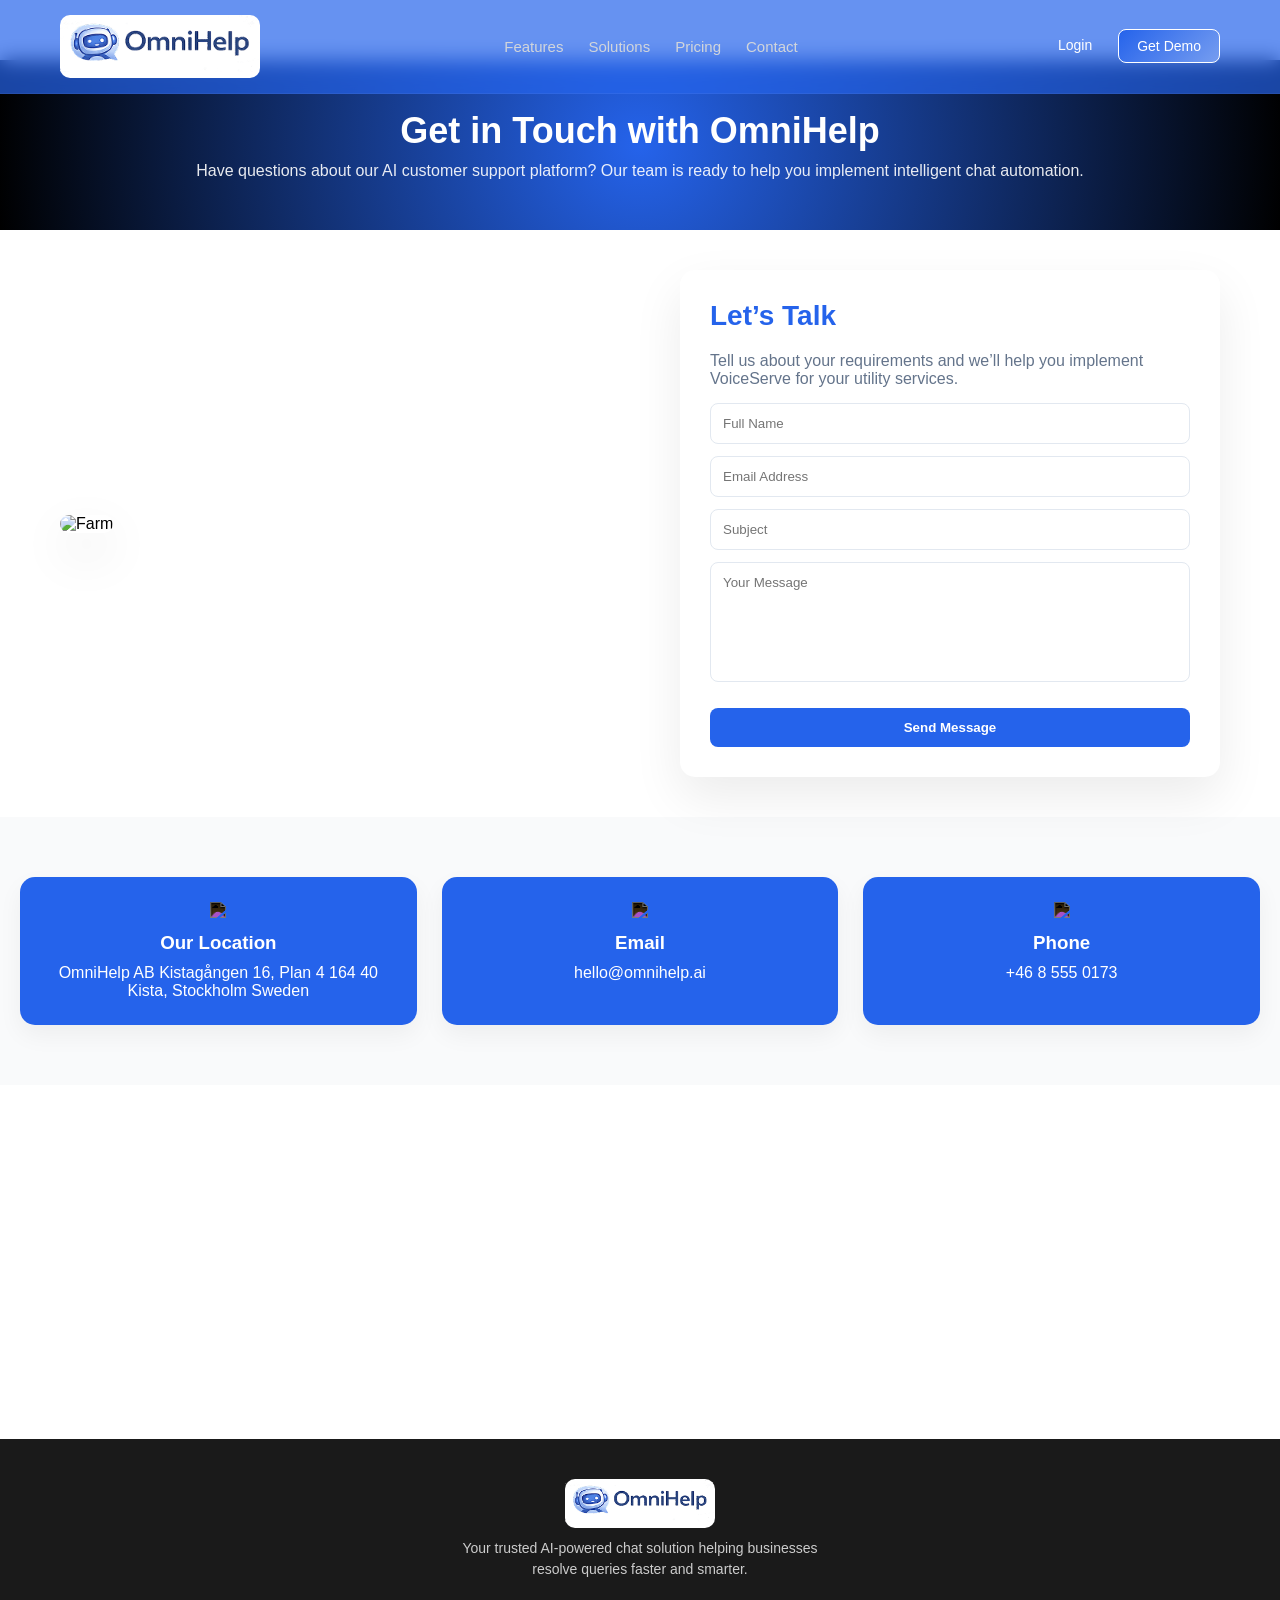
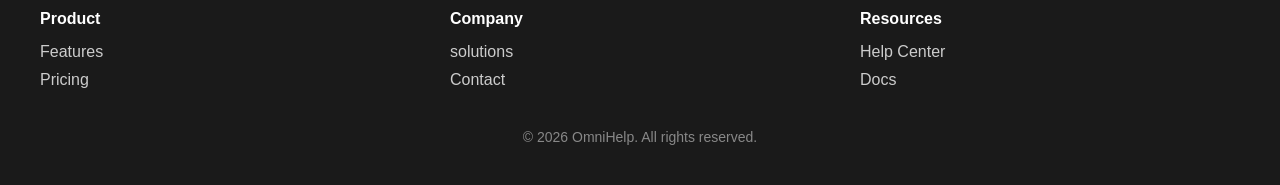
==== contact.html @ f6f315f0 "omnihelp changes" ====
<!DOCTYPE html>
<html lang="en">

<head>
    <meta charset="UTF-8">
    <meta name="viewport" content="width=device-width, initial-scale=1.0">
    <title>VoiceServe - Contact</title>
    <link rel="stylesheet" href="assets/css/style.css">
    <link rel="stylesheet" href="assets/css/auth.css">
    <link rel="stylesheet" href="https://cdnjs.cloudflare.com/ajax/libs/font-awesome/6.5.0/css/all.min.css">
</head>

<body>

    <!-- Navbar -->
    <header class="navbar">
        <div class="container">

            <!-- Logo -->
            <div class="logo"><a href="/"><img src="assets/images/logo.png" alt="" style="width: 200px;"></a></div>

            <!-- Menu -->
            <nav class="nav-links" id="navLinks">
                <a href="#features">Features</a>
                <a href="solution.html">Solutions</a>
                <a href="pricing.html">Pricing</a>
                <!-- <a href="#usecase">Demo</a> -->
                <a href="contact.html">Contact</a>

                <div class="mobile-cta">
                    <a href="login.html" class="btn-outline">Login</a>
                    <a href="javascript:void(0)" class="btn-primary" onclick="openModal()">Get started</a>
                </div>
            </nav>

            <!-- CTA Buttons -->
            <div class="cta-buttons">
                <a href="login.html" class="btn-outline">Login</a>
                <a href="javascript:void(0)" class="btn-primary" onclick="openModal()">Get Demo</a>
            </div>

            <!-- Hamburger -->
            <div class="menu-toggle" id="menuToggle">
                ☰
            </div>

        </div>
    </header>


    <section class="banner">
        <div class="ban-container">
            <h1>Get in Touch with OmniHelp</h1>
            <p>Have questions about our AI customer support platform? Our team is ready to help you implement
                intelligent chat automation.</p>
        </div>
    </section>

    <!-- CONTACT SECTION -->
    <section class="contact-container">

        <!-- LEFT IMAGE -->
        <div class="contact-image">
            <img src="assets/images/contact.jpg" alt="Farm">
        </div>

        <!-- RIGHT FORM -->
        <div class="contact-form">
            <h2 style="color: #2563EB; font-size: 28px;">Let’s Talk</h2>
            <p style="margin-bottom:15px; color:#64748b;">
                Tell us about your requirements and we’ll help you implement VoiceServe for your utility services.
            </p>

            <form id="contactform">
                <input type="text" id="name1" placeholder="Full Name">
                <input type="email" id="email1" placeholder="Email Address">
                <input type="text" id="subject1" placeholder="Subject">

                <textarea id="message1" placeholder="Your Message"></textarea>

                <p class="form-msg" id="formMsg"></p>

                <button type="submit">Send Message</button>
            </form>

        </div>

    </section>

    <!-- CONTACT INFO -->
    <section class="contact-info">

        <div class="info-card">
            <img src="assets/images/location.png">
            <h3>Our Location</h3>
            <p>OmniHelp AB
                Kistagången 16, Plan 4
                164 40 Kista, Stockholm
                Sweden</p>
        </div>

        <div class="info-card">
            <img src="assets/images/mail.png">
            <h3>Email</h3>
            <p> hello@omnihelp.ai</p>
        </div>

        <div class="info-card">
            <img src="assets/images/phone-call.png">
            <h3>Phone</h3>
            <p> +46 8 555 0173</p>
        </div>

    </section>

    <!-- MAP -->
    <section class="map">
        <iframe
            src="https://www.google.com/maps/embed?pb=!1m16!1m12!1m3!1d1478.0969523519852!2d17.946512276011973!3d59.40420540502616!2m3!1f0!2f0!3f0!3m2!1i1024!2i768!4f13.1!2m1!1sOmniHelp%20AB%20Kistag%C3%A5ngen%2016%2C%20Plan%204%20164%2040%20Kista%2C%20Stockholm%20Sweden!5e1!3m2!1sen!2sin!4v1774278799618!5m2!1sen!2sin"
            width="600" height="450" style="border:0;" allowfullscreen="" loading="lazy"
            referrerpolicy="no-referrer-when-downgrade"></iframe>
    </section>
    <!-- Footer -->
    <footer class="footer">
        <div class="footer-container">
            <div class="footer-logo-desc">
                <div class="logo" style="margin-bottom: 10px;">
                    <img src="assets/images/logo.png" alt="OmniHelp Logo">
                </div>
                <p>Your trusted AI-powered chat solution helping businesses resolve queries faster and smarter.</p>
            </div>
            <!-- Columns -->
            <div class="footer-columns">

                <div class="footer-column">
                    <h4>Product</h4>
                    <ul>
                        <li><a href="/#features">Features</a></li>
                        <li><a href="pricing.html">Pricing</a></li>
                        <!-- <li><a href="#">Integrations</a></li> -->
                    </ul>
                </div>

                <div class="footer-column">
                    <h4>Company</h4>
                    <ul>
                        <li><a href="solution.html">solutions</a></li>
                        <!-- <li><a href="#">Careers</a></li> -->
                        <li><a href="contact.html">Contact</a></li>
                    </ul>
                </div>

                <div class="footer-column">
                    <h4>Resources</h4>
                    <ul>
                        <!-- <li><a href="#">Blog</a></li> -->
                        <li><a href="contact.html">Help Center</a></li>
                        <li><a href="#">Docs</a></li>
                    </ul>
                </div>

            </div>

            <!-- Extras: Social + Email -->


            <div class="footer-bottom">
                <p>© 2026 OmniHelp. All rights reserved.</p>
            </div>
        </div>
    </footer>
    <div class="modal" id="demoModal">

        <div class="modal-content" id="modalBox">

            <span class="close" onclick="closeModal()">&times;</span>

            <h2>Request a Demo</h2>

            <form id="demoForm">

                <input type="text" id="name" placeholder="Full Name" required>
                <input type="email" id="email" placeholder="Email Address" required>
                <input type="text" placeholder="Farm Size / Location">

                <p class="" id="formError"></p>

                <button type="submit">Submit Request</button>

            </form>

        </div>

    </div>
    <script>
        const modal = document.getElementById("demoModal");
        const form = document.getElementById("demoForm");
        const error = document.getElementById("formError");
        const box = document.getElementById("modalBox");

        function openModal() {
            document.getElementById("demoModal").style.display = "flex";
        }

        function closeModal() {
            document.getElementById("demoModal").style.display = "none";
        }

        /* close outside */
        window.onclick = function (e) {
            const modal = document.getElementById("demoModal");
            if (e.target === modal) {
                modal.style.display = "none";
            }
        }

        /* FORM VALIDATION */
        form.addEventListener("submit", function (e) {
            e.preventDefault();

            const name = document.getElementById("name").value;
            const email = document.getElementById("email").value;

            if (name === "" || email === "") {
                error.innerText = "Please fill all required fields";

                box.classList.add("shake");
                setTimeout(() => box.classList.remove("shake"), 300);
            } else {
                error.classList.add("success");
                error.innerText = "✅ Request submitted successfully!";

                form.reset();
            }
        });

        const contactform = document.getElementById("contactform");
        const msg = document.getElementById("formMsg");

        contactform.addEventListener("submit", function (e) {
            e.preventDefault();

            const name = document.getElementById("name1").value.trim();
            const email = document.getElementById("email1").value.trim();
            const subject = document.getElementById("subject1").value.trim();
            const message = document.getElementById("message1").value.trim();

            // Email regex
            const emailPattern = /^[^ ]+@[^ ]+\.[a-z]{2,3}$/;

            if (name === "" || email === "" || message === "") {
                showError("Please fill all required fields");
            }
            else if (!email.match(emailPattern)) {
                showError("Please enter a valid email");
            }
            else {
                msg.classList.remove("error");
                msg.classList.add("success");
                msg.innerText = "✅ Thanku for contacting us. we will get back to shortly";
                contactform.reset();
            }
        });

        function showError(text) {
            msg.classList.remove("success");
            msg.classList.add("error");
            msg.innerText = text;
        }
        const Hamburger = document.getElementById("menuToggle");
        const nav = document.getElementById("navLinks");

        Hamburger.addEventListener("click", () => {
            nav.classList.toggle("active");
        });
    </script>

</body>

</html>
---- assets/css/style.css ----
/* ================= RESET ================= */
* {
    margin: 0;
    padding: 0;
    box-sizing: border-box;
    font-family: 'Inter', sans-serif;
    text-decoration: none;
}

body {
    /* background: linear-gradient(180deg, #2E2952, #0f172a); */
    font-family: sans-serif;
    /* space for fixed navbar */
}

/* ================= NAVBAR ================= */
.navbar {
    width: 100%;
    position: fixed;
    top: 0;
    left: 0;
    background: rgba(37, 100, 235, 0.701);
    backdrop-filter: blur(10px);
    border-bottom: 1px solid rgba(255, 255, 255, 0.05);
    z-index: 1000;
    transition: 0.3s ease;
}

/* Scroll effect */
.navbar.scrolled {
    box-shadow: 0 4px 20px rgba(0, 0, 0, 0.4);
}

/* ================= CONTAINER ================= */
.container {
    max-width: 1200px;
    margin: auto;
    padding: 15px 20px;
    display: flex;
    align-items: center;
    justify-content: space-between;
}

/* ================= LOGO ================= */
.logo {
    color: #ffffff;
    font-size: 22px;
    font-weight: 700;
    letter-spacing: 0.5px;
    background: #ffffff;
    border-radius: 10px;
    display: inline-block;
}

/* ================= NAV LINKS ================= */
.nav-links {
    display: flex;
    align-items: center;
    gap: 25px;
}

.nav-links a {
    color: #d1d5db;
    text-decoration: none;
    font-size: 15px;
    position: relative;
    transition: 0.3s;
}

/* Hover underline animation */
.nav-links a::after {
    content: "";
    position: absolute;
    width: 0%;
    height: 2px;
    left: 0;
    bottom: -4px;
    background: #2563EB;
    transition: 0.3s;
}

.nav-links a:hover {
    color: #ffffff;
}

.nav-links a:hover::after {
    width: 100%;
}

/* ================= BUTTONS ================= */
.cta-buttons {
    display: flex;
    gap: 10px;
}

.btn-outline {
    border: none !important;
    color: #ffffff !important;
    padding: 8px 16px !important;
    border-radius: 8px;
    cursor: pointer;
    transition: 0.3s;
    font-size: 14px;
}

.btn-outline:hover {
    background: #2563EB;
    color: #fff;
}

.btn-primary {
    background: linear-gradient(135deg, #2563EB, #769df0) !important;
    border: none;
    color: #fff;
    border: 1px solid #ffffff !important;
    padding: 8px 18px !important;
    border-radius: 8px;
    cursor: pointer;
    transition: 0.3s;
    font-size: 14px;
    white-space: nowrap;
}

.btn-primary:hover {
    opacity: 0.9;
}

/* ================= HAMBURGER ================= */
.menu-toggle {
    display: none;
    font-size: 26px;
    color: #fff;
    cursor: pointer;
}

/* ================= MOBILE MENU ================= */
.mobile-cta {
    display: none;
    flex-direction: column;
    gap: 10px;
    margin-top: 20px;
}

/* ================= RESPONSIVE ================= */
@media (max-width: 900px) {

    .nav-links {
        position: absolute;
        top: 70px;
        right: -100%;
        width: 260px;
        height: 100vh;
        background: #2563EB;
        flex-direction: column;
        align-items: flex-start;
        padding: 25px;
        transition: 0.3s ease;
    }

    .nav-links.active {
        right: 0;
    }

    .nav-links a {
        width: 100%;
        padding: 10px 0;
    }

    .cta-buttons {
        display: none;
    }

    .mobile-cta {
        display: flex;
    }

    .menu-toggle {
        display: block;
    }
}

/* ================= SMALL DEVICES ================= */
@media (max-width: 500px) {

    .logo {
        font-size: 18px;
    }

    .btn-primary,
    .btn-outline {
        padding: 7px 12px;
        font-size: 13px;
    }
}

/* ================= HERO SECTION ================= */
.hero {
    min-height: 100vh;
    background: url(../images/banner.png)no-repeat center center/cover;
    color: #fff;
    display: flex;
    align-items: center;
    justify-content: center;
    text-align: center;
    padding: 40px 20px;
    position: relative;
}

.hero::before {
    position: absolute;
    content: "";
    left: 0;
    right: 0;
    top: 0;
    bottom: 0;
    width: 100%;
    height: 100%;
    background: #000000;
    opacity: .7;
}

.hero-wrapper {
    display: flex;
    align-items: center;
    justify-content: space-between;
    gap: 40px;
}

/* CONTENT */
.hero-content {
    flex: 1;
    text-align: left;
    position: relative;
}

.badge {
    background: rgba(255, 255, 255, 0.1);
    padding: 6px 14px;
    border-radius: 20px;
    font-size: 14px;
    display: inline-block;
    margin-bottom: 20px;
}

.hero h1 {
    font-size: 42px;
    line-height: 1.3;
    margin-bottom: 20px;
}

.hero h1 span {
    color: #2563EB;
}

.hero p {
    font-size: 16px;
    opacity: 0.8;
    margin-bottom: 25px;
}

/* BUTTONS */
.hero-buttons {
    margin-top: 10px;
    display: inline-block;
}

.btn {
    padding: 12px 22px;
    border-radius: 8px;
    border: none;
    cursor: pointer;

}

.secondary {
    background: transparent;
    border: 1px solid #fff;
    color: #fff;
    background: #2563EB !important;
}

/* WHATSAPP UI */
.whatsapp-ui {
    position: relative;
    flex: 1;
    max-width: 320px;
    background: #111;
    border-radius: 15px;
    overflow: hidden;
    box-shadow: 0 20px 60px rgba(0, 0, 0, 0.5);
}

/* HEADER */
.chat-header {
    background: #075e54;
    padding: 10px;
    display: flex;
    align-items: center;
    gap: 10px;
}

.avatar {
    width: 35px;
    height: 35px;
    background: #ccc;
    border-radius: 50%;
}

.chat-header span {
    font-size: 12px;
    display: block;
}

/* BODY */
.chat-body {
    padding: 15px;
    background: #0b141a;
    height: 220px;
    overflow-y: auto;
}

/* MESSAGES */
.msg {
    padding: 8px 12px;
    border-radius: 10px;
    margin-bottom: 10px;
    max-width: 80%;
    font-size: 13px;
}

.user {
    background: #005c4b;
    margin-left: auto;
}

.bot {
    background: #202c33;
}

/* TYPING */
.typing {
    width: 50px;
}

.dots::before {
    content: "...";
    animation: blink 1s infinite;
}

@keyframes blink {

    0%,
    100% {
        opacity: 0.2;
    }

    50% {
        opacity: 1;
    }
}

/* ================= RESPONSIVE ================= */

/* Tablet */
@media (max-width: 1024px) {
    .hero h1 {
        font-size: 34px;
    }

    .whatsapp-ui {
        width: 240px;
    }
}

/* Mobile */
@media (max-width: 768px) {
    .hero {
        min-height: auto;
        padding-top: 80px;
        margin-top: 80px;
    }

    .hero-wrapper {
        flex-direction: column;
    }

    .hero h1 {
        font-size: 26px;
    }

    .hero p {
        font-size: 14px;
    }

    .hero-buttons {
        flex-direction: column;
    }

    .btn {
        width: 100%;
    }

    .whatsapp-ui {
        position: relative;
        margin: 30px auto 0;
        right: auto;
        bottom: auto;
        width: 100%;
        max-width: 320px;
    }

    .chat-body {
        height: 180px;
    }
}

/* Small Mobile */
@media (max-width: 480px) {
    .hero h1 {
        font-size: 22px;
    }

    .hero p {
        font-size: 13px;
    }
}

/* trusted logo */
/* =========================
   SOCIAL PROOF SECTION
========================= */
.social-proof {
    padding: 50px 20px;
    background: radial-gradient(circle at top, #1e3a8a, #020617);
    color: #fff;
    text-align: center;
    overflow: hidden;
    position: relative;
}

/* Glow effect (premium touch) */
.social-proof::before {
    content: "";
    position: absolute;
    width: 500px;
    height: 500px;
    background: rgba(37, 99, 235, 0.25);
    /* #2563EB glow */
    filter: blur(120px);
    top: -100px;
    left: 50%;
    transform: translateX(-50%);
    z-index: 0;
}

/* =========================
   TRUST TEXT
========================= */
.trust-text {
    position: relative;
    z-index: 1;
}

.trust-text h2 {
    font-size: 36px;
    margin-bottom: 40px;
    opacity: 0.85;
}

.trust-text span {
    color: #2563EB;
    font-weight: 700;
}

/* =========================
   LOGO MARQUEE
========================= */
.logo-marquee {
    overflow: hidden;
    position: relative;
    margin-bottom: 60px;
    z-index: 1;
}

.logo-track {
    display: flex;
    gap: 60px;
    animation: scroll 22s linear infinite;
}

.logo-track img {
    height: 80px;
    filter: grayscale(100%) brightness(1.6);
    opacity: 0.6;
    transition: all 0.3s ease;
}

/* Hover effect */
.logo-track img:hover {
    filter: grayscale(0%);
    opacity: 1;
    transform: scale(1.15);
}

/* Scroll Animation */
@keyframes scroll {
    from {
        transform: translateX(0);
    }

    to {
        transform: translateX(-50%);
    }
}

/* =========================
   STATS SECTION
========================= */
.stats {
    display: flex;
    justify-content: center;
    gap: 80px;
    flex-wrap: wrap;
    position: relative;
    z-index: 1;
}

.stat {
    text-align: center;
}

/* BIG NUMBERS */
.stat h2 {
    font-size: 52px;
    font-weight: 700;
    background: linear-gradient(90deg, #2563EB, #60a5fa);
    -webkit-background-clip: text;
    -webkit-text-fill-color: transparent;
}

/* LABEL */
.stat p {
    margin-top: 10px;
    opacity: 0.7;
    font-size: 14px;
    letter-spacing: 0.5px;
}

/* =========================
   RESPONSIVE
========================= */

/* Tablet */
@media (max-width: 1024px) {
    .stats {
        gap: 50px;
    }

    .stat h2 {
        font-size: 42px;
    }
}

/* Mobile */
@media (max-width: 768px) {

    .social-proof {
        padding: 70px 15px;
    }

    .trust-text p {
        font-size: 16px;
    }

    .logo-track {
        gap: 40px;
    }

    .stats {
        gap: 30px;
    }

    .stat h2 {
        font-size: 34px;
    }

    .stat p {
        font-size: 13px;
    }
}

/* Small Mobile */
@media (max-width: 480px) {
    .stat h2 {
        font-size: 28px;
    }
}

/* ================= FEATURES ================= */
.features {
    padding: 50px 20px;
    background: #020617;
    color: #fff;
}

.features-wrapper {
    display: flex;
    gap: 60px;
    align-items: center;
}

/* LEFT LIST */
.features-list {
    flex: 1;
    display: flex;
    flex-direction: column;
    gap: 25px;
}

/* FEATURE ITEM */
.feature {
    display: flex;
    gap: 15px;
    padding: 15px;
    border-radius: 12px;
    cursor: pointer;
    transition: 0.3s;
    opacity: 0.6;
}

.feature span {
    font-size: 24px;
}

/* ACTIVE FEATURE */
.feature.active {
    background: rgba(37, 99, 235, 0.1);
    border-left: 3px solid #2563EB;
    opacity: 1;
}

/* HOVER EFFECT */
.feature:hover {
    opacity: 1;
    transform: translateX(5px);
}

/* TEXT */
.feature h3 {
    font-size: 18px;
}

.feature p {
    font-size: 13px;
    opacity: 0.7;
}

/* RIGHT PREVIEW */
.feature-preview {
    flex: 1;
    background: rgba(255, 255, 255, 0.05);
    padding: 40px;
    border-radius: 20px;
    backdrop-filter: blur(10px);
    position: relative;
}

/* Glow */
.feature-preview::before {
    content: "";
    position: absolute;
    width: 200px;
    height: 200px;
    background: rgba(37, 99, 235, 0.3);
    filter: blur(100px);
    top: -50px;
    right: -50px;
}

/* PREVIEW TEXT */
.feature-preview h2 {
    font-size: 26px;
    margin-bottom: 15px;
}

.feature-preview p {
    opacity: 0.8;
    margin-bottom: 20px;
}

/* PREVIEW BOX */
.preview-box {
    background: #0f172a;
    padding: 20px;
    border-radius: 12px;
    font-size: 14px;
    opacity: 0.9;
}

/* ================= RESPONSIVE ================= */

@media (max-width: 768px) {
    .features-wrapper {
        flex-direction: column;
    }

    .feature-preview {
        width: 100%;
    }
}

/* product design */

/* ================= EXPERIENCE SECTION ================= */
.multi-channel {
    padding: 50px 20px;
    background: radial-gradient(circle at center, #020617, #000);
    color: #fff;
    text-align: center;
}


/* HEADER */
.section-header h2 {
    font-size: 36px;
    margin-bottom: 10px;
}

.section-header p {
    opacity: 0.7;
    margin-bottom: 60px;
}

/* CHANNEL CONTAINER */
.channels {
    display: flex;
    justify-content: center;
    align-items: center;
    gap: 40px;
    position: relative;
    flex-wrap: wrap;
}

/* CHAT CARDS */
.channel {
    width: 260px;
    border-radius: 16px;
    overflow: hidden;
    background: #0f172a;
    box-shadow: 0 20px 50px rgba(0, 0, 0, 0.5);
    transition: 0.4s;
    transform: perspective(1000px) rotateY(0deg);
}

/* UNIQUE POSITIONS */
.web {
    transform: rotate(-8deg);
}

.whatsapp {
    transform: scale(1.05);
    z-index: 2;
}

.messenger {
    transform: rotate(8deg);
}

/* HOVER EFFECT */
.channel:hover {
    transform: scale(1.1) rotate(0deg);
    z-index: 3;
}

/* HEADER */
.chat-header {
    padding: 12px;
    font-size: 14px;
    font-weight: bold;
    text-align: left;
}

/* BODY */
.chat-body {
    padding: 15px;
}

/* MESSAGES */
.user {
    background: #1e293b;
    padding: 8px;
    border-radius: 8px;
    margin-bottom: 8px;
    text-align: left;
    font-size: 13px;
}

.bot {
    background: #2563EB;
    padding: 8px;
    border-radius: 8px;
    text-align: left;
    font-size: 13px;
}

/* PLATFORM COLORS */
.web .chat-header {
    background: #334155;
}

.whatsapp .chat-header {
    background: #075e54;
}

.messenger .chat-header {
    background: #0084ff;
}

@media (max-width: 768px) {

    .section-header h2 {
        font-size: 26px;
    }

    .multi-channel .container {
        flex-direction: column;
    }

    .channels {
        flex-direction: column;
        gap: 30px;
    }

    .channel {
        transform: none !important;
        width: 100%;
        max-width: 320px;
    }

    .channel:hover {
        transform: scale(1.05);
    }
}

/* ================= HOW IT WORKS ================= */
.how-it-works {
    padding: 100px 20px;
    background: #d4d4d4;
    color: #222222;
    text-align: center;
}

/* HEADER */
.section-header h2 {
    font-size: 36px;
    margin-bottom: 10px;
}

.section-header p {
    opacity: 0.7;
    margin-bottom: 70px;
}

/* STEPS CONTAINER */
.steps {
    display: flex;
    justify-content: space-between;
    align-items: center;
    position: relative;
    gap: 30px;
}

/* FLOW LINE */
.steps::before {
    content: "";
    position: absolute;
    top: 40px;
    left: 5%;
    width: 90%;
    height: 2px;
    background: linear-gradient(90deg, #2563EB, #60a5fa);
    z-index: 0;
}

/* STEP */
.step {
    position: relative;
    z-index: 1;
    max-width: 200px;
}

/* ICON */
.icon {
    width: 70px;
    height: 70px;
    margin: auto;
    background: rgb(37, 100, 235);
    border: 2px solid #2563EB;
    border-radius: 50%;
    display: flex;
    align-items: center;
    justify-content: center;
    font-size: 28px;
    margin-bottom: 15px;
    transition: 0.3s;
}

/* HOVER EFFECT */
.step:hover .icon {
    background: #2563EB;
    transform: scale(1.1);
}

/* TEXT */
.step h3 {
    font-size: 16px;
    margin-bottom: 5px;
}

.step p {
    font-size: 13px;
    opacity: 0.7;
}

@media (max-width: 768px) {

    .steps {
        flex-direction: column;
        gap: 50px;
    }

    .how-it-works .container {
        flex-direction: column;
    }

    /* vertical line */
    .steps::before {
        width: 2px;
        height: 100%;
        top: 0;
        left: 50%;
        transform: translateX(-50%);
        content: none;
    }

    .step {
        max-width: 100%;
    }
}

/* ================= handover SECTION ================= */
.handover {
    padding: 100px 20px;
    background: radial-gradient(circle at center, #020617, #000);
    color: #fff;
}

.handover-wrapper {
    display: flex;
    align-items: center;
    gap: 60px;
}

/* CHAT UI */
.handover-chat {
    flex: 1;
    display: flex;
    justify-content: center;
}

.chat-box {
    background: #0f172a;
    padding: 25px;
    border-radius: 16px;
    width: 300px;
    box-shadow: 0 20px 60px rgba(0, 0, 0, 0.5);
    font-size: 14px;
}

/* MESSAGES */
.bot {
    background: #1e293b;
    padding: 10px;
    border-radius: 8px;
    margin-bottom: 10px;
}

.agent {
    background: #2563EB;
    padding: 10px;
    border-radius: 8px;
    margin-top: 10px;
}

/* HANDOVER LINE */
.handover-line {
    text-align: center;
    font-size: 12px;
    margin: 15px 0;
    opacity: 0.7;
    position: relative;
}

.handover-line::before,
.handover-line::after {
    content: "";
    height: 1px;
    width: 30%;
    background: #2563EB;
    position: absolute;
    top: 50%;
}

.handover-line::before {
    left: 0;
}

.handover-line::after {
    right: 0;
}

/* RIGHT CONTENT */
.handover-content {
    flex: 1;
}

.handover-content h2 {
    font-size: 32px;
    margin-bottom: 15px;
}

.subtitle {
    opacity: 0.8;
    margin-bottom: 20px;
}

/* POINTS */
.handover-points {
    list-style: none;
}

.handover-points li {
    margin-bottom: 12px;
    font-size: 15px;
    opacity: 0.9;
}

@media (max-width: 768px) {

    .handover-wrapper {
        flex-direction: column;
        text-align: center;
    }

    .handover-chat {
        order: 2;
    }

    .handover-content {
        order: 1;
    }

    .chat-box {
        width: 100%;
        max-width: 320px;
    }
}

/* use cases */
/* ================= USE CASES ================= */
.architecture {
    padding: 50px 20px;
    background: #33469e;
    color: #fff;
    text-align: center;
}

/* HEADER */
.section-header h2 {
    font-size: 34px;
    margin-bottom: 10px;
}

.section-header p {
    opacity: 0.7;
    margin-bottom: 60px;
}

/* FLOW */
.arch-flow {
    display: flex;
    align-items: center;
    justify-content: center;
    flex-wrap: wrap;
    gap: 20px;
}

/* BOX */
.arch-box {
    background: #0f172a;
    padding: 20px 25px;
    border-radius: 14px;
    font-size: 14px;
    min-width: 140px;
    position: relative;
    transition: 0.3s;
    border: 1px solid rgba(255, 255, 255, 0.05);
}

/* ICON */
.arch-box span {
    display: block;
    margin-top: 8px;
    font-size: 13px;
    opacity: 0.8;
}

/* HIGHLIGHT NLP */
.highlight {
    border: 1px solid #2563EB;
    box-shadow: 0 0 20px rgba(37, 99, 235, 0.4);
}

/* HOVER */
.arch-box:hover {
    transform: translateY(-5px);
}

/* ARROW LINE */
.arrow {
    width: 40px;
    height: 2px;
    background: linear-gradient(90deg, #2563EB, #60a5fa);
    position: relative;
}

/* ARROW HEAD */
.arrow::after {
    content: "";
    position: absolute;
    right: -5px;
    top: -4px;
    border-left: 6px solid #60a5fa;
    border-top: 4px solid transparent;
    border-bottom: 4px solid transparent;
}

@media (max-width: 768px) {

    .arch-flow {
        flex-direction: column;
    }

    .architecture .container {
        flex-direction: column;
    }

    .arrow {
        width: 2px;
        height: 30px;
    }

    .arrow::after {
        top: auto;
        bottom: -6px;
        right: -2px;
        transform: rotate(90deg);
    }
}


/* ================= FOOTER ================= */
.footer {
    background: #1a1a1a;
    color: #fff;
    padding: 40px 20px;
    font-family: sans-serif;
}

.footer-container {
    max-width: 1200px;
    margin: 0 auto;
}

/* Logo + Description */
.footer-logo-desc {
    text-align: center;
    margin-bottom: 30px;
}

.footer-logo-desc .logo img {
    max-width: 150px;
    /* margin-bottom: 10px; */
}

.footer-logo-desc p {
    color: #ccc;
    font-size: 14px;
    max-width: 400px;
    margin: 0 auto;
    line-height: 1.5;
}

.footer-columns {
    display: grid;
    grid-template-columns: repeat(auto-fit, minmax(150px, 1fr));
    gap: 30px;
    margin-bottom: 30px;
}

.footer-column h4 {
    font-size: 16px;
    margin-bottom: 15px;
    font-weight: 600;
}

.footer-column ul {
    list-style: none;
    padding: 0;
    margin: 0;
}

.footer-column ul li {
    margin-bottom: 10px;
}

.footer-column ul li a {
    color: #ccc;
    text-decoration: none;
    transition: color 0.3s;
}

.footer-column ul li a:hover {
    color: #fff;
}

/* Extras */
.footer-extras {
    display: flex;
    flex-wrap: wrap;
    justify-content: space-between;
    align-items: center;
    margin-bottom: 20px;
}

.footer-extras .social-icons a {
    font-size: 24px;
    margin-right: 15px;
    color: #ccc;
    transition: color 0.3s;
}

.footer-extras .social-icons a:hover {
    color: #fff;
}

.footer-extras .newsletter {
    display: flex;
}

.footer-extras .newsletter input {
    padding: 8px 12px;
    border: none;
    border-radius: 4px 0 0 4px;
    outline: none;
}

.footer-extras .newsletter button {
    padding: 8px 15px;
    border: none;
    background: #2563EB;
    color: #fff;
    cursor: pointer;
    border-radius: 0 4px 4px 0;
    transition: background 0.3s;
}

.footer-extras .newsletter button:hover {
    background: #2563EB;
}

.footer-bottom {
    text-align: center;
    font-size: 14px;
    color: #888;
}

/* Responsive */
@media (max-width: 600px) {
    .footer-extras {
        flex-direction: column;
        gap: 15px;
    }

    .footer-extras .newsletter {
        width: 100%;
    }

    .footer-extras .newsletter input {
        flex: 1;
    }
}


/* pricing page */
/* ================= PRICING PAGE ================= */
.princing-banner {
    text-align: center;
    padding: 50px 20px;
    margin-top: 80px;
    color: #ffffff;
    background: radial-gradient(circle, #020617, #000);
}

.princing-banner h1 {
    font-size: 40px;
    margin-bottom: 15px;
}

.princing-banner p {
    opacity: 0.7;
    font-size: 18px;
}

/* PRICING SECTION */
.pricing {
    margin: 80px 0;
    text-align: center;
}

.pricing-wrapper {
    display: flex;
    flex-wrap: wrap;
    justify-content: center;
    gap: 30px;
    margin-top: 50px;
}

.pricing-card {
    background: #2564eb6c;
    border-radius: 20px;
    padding: 40px 25px;
    flex: 1;
    min-width: 250px;
    max-width: 280px;
    transition: 0.4s;
    border: 1px solid rgba(255, 255, 255, 0.05);
    position: relative;
}

.pricing-card h3 {
    font-size: 24px;
    margin-bottom: 10px;
}

.pricing-card .price {
    font-size: 32px;
    margin: 15px 0;
    color: #2563EB;
}

.pricing-card .price span {
    font-size: 16px;
    color: #fff;
}

.pricing-card ul {
    list-style: none;
    padding: 0;
    margin: 20px 0;
}

.pricing-card ul li {
    padding: 10px 0;
    border-bottom: 1px solid rgba(255, 255, 255, 0.05);
    font-size: 14px;
}

.pricing-card a.btn-primary {
    display: inline-block;
    padding: 12px 25px;
    background: #2563EB;
    color: #fff;
    border-radius: 10px;
    text-decoration: none;
    margin-top: 20px;
    transition: 0.3s;
}

.pricing-card a.btn-primary:hover {
    background: #60a5fa;
}

/* Highlight Recommended Plan */
.recommended {
    border: 2px solid #2563EB;
    box-shadow: 0 0 25px rgba(37, 99, 235, 0.4);
    transform: scale(1.05);
    z-index: 1;
}

/* Hover effects */
.pricing-card:hover {
    transform: translateY(-5px);
    box-shadow: 0 15px 35px rgba(37, 99, 235, 0.3);
}

/* ================= CONTACT SECTION ================= */
.banner {
    background: radial-gradient(circle, #2563EB, #000);
    color: white;
    padding: 50px 20px;
    text-align: center;
    margin-top: 60px;
}

.banner h1 {
    font-size: 36px;
    margin-bottom: 10px;
}

.banner p {
    font-size: 16px;
    opacity: 0.9;
}

.contact-container {
    display: flex;
    gap: 40px;
    padding: 40px 20px;
    max-width: 1200px;
    margin: auto;
    align-items: center;
}

/* Image */
.contact-image img {
    width: 100%;
    border-radius: 16px;
    box-shadow: 0 20px 50px rgba(0, 0, 0, 0.1);
}

.contact-image {
    width: 50%;
}

/* Form */
.contact-form {
    flex: 1;
    background: white;
    padding: 30px;
    border-radius: 15px;
    box-shadow: 0 20px 50px rgba(0, 0, 0, 0.08);
}

.contact-form h2 {
    margin-bottom: 20px;
}

/* Inputs */
.contact-form input,
.contact-form textarea {
    width: 100%;
    padding: 12px;
    margin-bottom: 12px;
    border-radius: 8px;
    border: 1px solid #e2e8f0;
}

.contact-form textarea {
    height: 120px;
    resize: none;
}

/* Button */
.contact-form button {
    width: 100%;
    padding: 12px;
    background: #2563EB;
    color: #fff;
    border: none;
    border-radius: 8px;
    cursor: pointer;
}

.contact-form button:hover {
    opacity: 0.9;
}

/* Message */
.form-msg {
    font-size: 13px;
    margin-bottom: 10px;
}

.form-msg.error {
    color: red;
}

.form-msg.success {
    color: green;
}

/* ================= CONTACT INFO ================= */
.contact-info {
    display: grid;
    grid-template-columns: repeat(3, 1fr);
    gap: 25px;
    background: #f9fafb;
    padding: 60px 20px;
    /* max-width: 1100px; */
    margin: auto;
}

.info-card {
    background: #2563EB;
    padding: 25px;
    color: #ffffff;
    border-radius: 15px;
    text-align: center;
    box-shadow: 0 10px 25px rgba(0, 0, 0, 0.05);
}

.info-card h3 {
    margin-bottom: 10px;
}

.info-card img {
    width: 24px;
    margin-bottom: 10px;
    filter: invert(1);
}

.info-card:hover {
    transform: translateY(-5px);
    box-shadow: 0 15px 40px rgba(0, 0, 0, 0.08);
}

/* ================= MAP ================= */
.map iframe {
    width: 100%;
    height: 350px;
    border: none;
}


/* ================= RESPONSIVE ================= */
@media (max-width: 900px) {

    .contact-container {
        flex-direction: column;
    }

    .contact-info {
        grid-template-columns: repeat(2, 1fr);
    }
}

@media (max-width: 500px) {

    .banner h1 {
        font-size: 26px;
    }

    .contact-info {
        grid-template-columns: 1fr;
    }
}

.error {
    color: #ff4d4d;
    font-size: 14px !important;
    min-height: 20px;
}

.success {
    color: #22c55e;
    font-weight: bold;
}

/* solution page */
.solution-banner {
    text-align: center;
    padding: 50px 20px;
    color: #ffffff;
    margin-top: 80px;
    background: radial-gradient(circle, #020617, #000);
}

.solution-banner h1 {
    font-size: 40px;
    margin-bottom: 15px;
}

.solution-banner p {
    opacity: 0.7;
    font-size: 18px;
    margin-bottom: 30px;
}

.solution-banner .btn-primary {
    padding: 15px 30px;
    border-radius: 10px;
    background: #2563EB;
    color: #fff;
    text-decoration: none;
    transition: 0.3s;
}

.solution-banner .btn-primary:hover {
    background: #60a5fa;
}

/* SOLUTIONS CARDS */
.solutions {
    padding: 50px 30px;
    text-align: center;
    background: radial-gradient(circle at top, #1e3a8a, #020617);
    color: #ffffff;
}

.solution-cards {
    display: flex;
    flex-wrap: wrap;
    justify-content: center;
    gap: 30px;
    margin-top: 40px;
}

.card {
    background: #0f172a;
    padding: 30px;
    border-radius: 20px;
    flex: 1;
    min-width: 250px;
    max-width: 280px;
    transition: 0.3s;
    margin: 0 auto;
}

.card i {
    font-size: 36px;
    color: #2563EB;
    margin-bottom: 15px;
}

.card h3 {
    margin-bottom: 10px;
}

.card p {
    opacity: 0.7;
    font-size: 14px;
}

.card:hover {
    transform: translateY(-8px);
    box-shadow: 0 15px 30px rgba(37, 99, 235, 0.4);
}

/* PROBLEMS */
.problems {
    padding: 50px 30px;
    text-align: center;
}

.problem-grid {
    display: flex;
    flex-wrap: wrap;
    justify-content: center;
    gap: 30px;
    margin-top: 40px;
}

.problem {
    background: #2563EB;
    padding: 25px;
    border-radius: 16px;
    flex: 1;
    min-width: 220px;
    max-width: 250px;
    transition: 0.3s;
    margin: 0 auto;
}

.problem i {
    font-size: 30px;
    color: #ffffff;
    margin-bottom: 12px;
}

.problem h3 {
    margin-bottom: 8px;
}

.problem p {
    opacity: 0.7;
    font-size: 13px;
}

.problem:hover {
    transform: translateY(-5px);
    box-shadow: 0 10px 25px rgba(37, 99, 235, 0.3);
}

/* IMPACT STATS */
.impact {
    padding: 50px 30px;
    text-align: center;
    background: radial-gradient(circle at top, #1e3a8a, #020617);
    color: #ffffff;
}

.impact-stats {
    display: flex;
    flex-wrap: wrap;
    justify-content: center;
    gap: 40px;
    margin-top: 40px;
}

.stat h3 {
    font-size: 36px;
    color: #2563EB;
    margin-bottom: 5px;
}

.stat p {
    opacity: 0.7;
    font-size: 14px;
}

/* CTA DEMO */
.cta-demo {
    text-align: center;
    margin: 80px 0;
}

.cta-demo .btn-primary {
    padding: 15px 30px;
    border-radius: 10px;
    background: #2563EB;
    color: #fff;
    text-decoration: none;
    transition: 0.3s;
}

.cta-demo .btn-primary:hover {
    background: #60a5fa;
}

/* RESPONSIVE */
@media(max-width:768px) {

    .solution-cards,
    .problem-grid,
    .impact-stats {
        flex-direction: column;
        gap: 30px;
    }
}
---- assets/css/auth.css ----
/* .login page css */
.login-container {
    width: 100%;
    display: flex;
    justify-content: center;
    background: url(../images/login.jpg) no-repeat center center/cover;
    height: 100vh;
}

/* CARD */
.login-card {
    background: rgba(255, 255, 255, 0.1);
    backdrop-filter: blur(15px);
    padding: 40px;
    border-radius: 16px;
    width: 400px;
    text-align: center;
    color: white;
    animation: fadeIn 0.6s ease;
    margin: 30px;
    height: 400px;
}

.login-card p {
    font-size: 24px;
}

/* INPUT */
.input-box {
    position: relative;
    margin: 20px 0;
    margin-bottom: 30px;
}


.input-box input {
    width: 100%;
    padding: 12px;
    border: none;
    border-radius: 6px;
    outline: none;
}

.input-box label {
    position: absolute;
    left: 12px;
    top: 12px;
    color: #555;
    transition: 0.3s;
    pointer-events: none;
}

/* FLOAT LABEL */
.input-box input:focus+label,
.input-box input:valid+label {
    top: -18px;
    font-size: 12px;
    color: #ffffff;
}

/* BUTTON */
button {
    width: 100%;
    padding: 12px;
    background: #2563EB;
    border: none;
    border-radius: 6px;
    color: white;
    font-weight: bold;
    cursor: pointer;
}

button:hover {
    background: #2563EB;
}

/* ERROR */
.error {
    color: #ff4d4d;
    font-size: 14px !important;
    min-height: 20px;
}

/* ANIMATION */
@keyframes fadeIn {
    from {
        opacity: 0;
        transform: translateY(20px);
    }

    to {
        opacity: 1;
        transform: translateY(0);
    }
}

/* SHAKE */
.shake {
    animation: shake 0.3s;
}

@keyframes shake {
    0% {
        transform: translateX(0);
    }

    25% {
        transform: translateX(-5px);
    }

    50% {
        transform: translateX(5px);
    }

    75% {
        transform: translateX(-5px);
    }

    100% {
        transform: translateX(0);
    }
}

.signup-text {
    margin-top: 15px;
    font-size: 14px;
    color: #ddd;
}

.signup-text a {
    color: #2563EB;
    text-decoration: none;
    font-weight: 600;
}

.signup-text a:hover {
    text-decoration: underline;
}

/* popup css */
/* BUTTON */
.demo-btn {
    padding: 12px 22px;
    background: #2563EB;
    color: #000000;
    border: none;
    border-radius: 8px;
    cursor: pointer;
    font-weight: 600;
}

/* BACKDROP */
.modal {
    display: none;
    position: fixed;
    top: 0;
    left: 0;
    width: 100%;
    height: 100%;
    background: rgba(0, 0, 0, 0.7);
    justify-content: center;
    align-items: center;
    z-index: 1000;
}

/* MODAL */
.modal-content {
    background: #ffffff;
    /* backdrop-filter: blur(15px); */
    padding: 30px;
    border-radius: 16px;
    width: 500px;
    color: #000000;
    text-align: center;
    animation: fadeIn 0.4s ease;
    position: relative;
}

/* CLOSE */
.close {
    position: absolute;
    top: 12px;
    right: 15px;
    font-size: 20px;
    cursor: pointer;
}

/* FORM */
.modal-content form {
    display: flex;
    flex-direction: column;
    gap: 12px;
    margin-top: 15px;
}

.modal-content input {
    padding: 12px;
    border: 1px solid #000000;
    border-radius: 6px;
    outline: none;
}

.modal-content button {
    padding: 12px;
    background: #2563EB;
    border: none;
    border-radius: 6px;
    color: white;
    cursor: pointer;
}

/* ERROR */
.error {
    color: #ff4d4d;
    font-size: 13px !important;
    min-height: 18px;
}

/* SUCCESS */
.success {
    color: #2563EB;
    font-weight: bold;
}

/* ANIMATION */
@keyframes fadeIn {
    from {
        opacity: 0;
        transform: scale(0.9);
    }

    to {
        opacity: 1;
        transform: scale(1);
    }
}

/* SHAKE */
.shake {
    animation: shake 0.3s;
}

@keyframes shake {
    0% {
        transform: translateX(0);
    }

    25% {
        transform: translateX(-6px);
    }

    50% {
        transform: translateX(6px);
    }

    75% {
        transform: translateX(-6px);
    }

    100% {
        transform: translateX(0);
    }
}


/* CARD */
.signup-container{
    width: 100%;
    display: flex;
    justify-content: center;
    background: url(../images/login.jpg) no-repeat center center/cover;
    height: 100vh;
}
.signup-card {
    background: rgba(255, 255, 255, 0.1);
    backdrop-filter: blur(15px);
    padding: 20px 40px;
    border-radius: 16px;
    width: 400px;
    color: white;
    text-align: center;
    margin: 30px;
    animation: fadeIn 0.6s ease;
}
.signup-card p{
   font-size: 24px;
   margin-top: 0;
}

/* INPUT */
.input-box {
    position: relative;
    margin: 18px 0;
    margin-top: 25px;
}

.input-box input {
    width: 100%;
    padding: 12px;
    border: none;
    border-radius: 6px;
    outline: none;
}

.input-box label {
    position: absolute;
    left: 12px;
    top: 12px;
    color: #555;
    transition: 0.3s;
    pointer-events: none;
}

/* FLOAT LABEL */
.input-box input:focus+label,
.input-box input:valid+label {
    top: -18px;
    font-size: 12px;
    color: #ffffff;
}

/* TOGGLE */
.toggle {
    position: absolute;
    right: 10px;
    top: 10px;
    cursor: pointer;
}

/* BUTTON */
button {
    width: 100%;
    padding: 12px;
    background: #2563EB;
    border: none;
    border-radius: 6px;
    color: white;
    font-weight: bold;
    cursor: pointer;
}

button:hover {
    background: #2563EB;
}

/* ERROR */
.error {
    color: #ff4d4d;
    font-size: 14px !important;
    min-height: 20px;
    margin-top: 10px !important;
}

/* LINK */
.login-text {
    margin-top: 15px;
    margin-top: 5px !important;
    font-size: 14px !important;
}

.login-text a {
    color: #2563EB;
    text-decoration: none;
    font-size: 14px;
    font-weight: 600;
}

/* ANIMATION */
@keyframes fadeIn {
    from {
        opacity: 0;
        transform: translateY(20px);
    }

    to {
        opacity: 1;
        transform: translateY(0);
    }
}

/* SHAKE */
.shake {
    animation: shake 0.3s;
}

@keyframes shake {
    0% {
        transform: translateX(0);
    }

    25% {
        transform: translateX(-5px);
    }

    50% {
        transform: translateX(5px);
    }

    75% {
        transform: translateX(-5px);
    }

    100% {
        transform: translateX(0);
    }
}
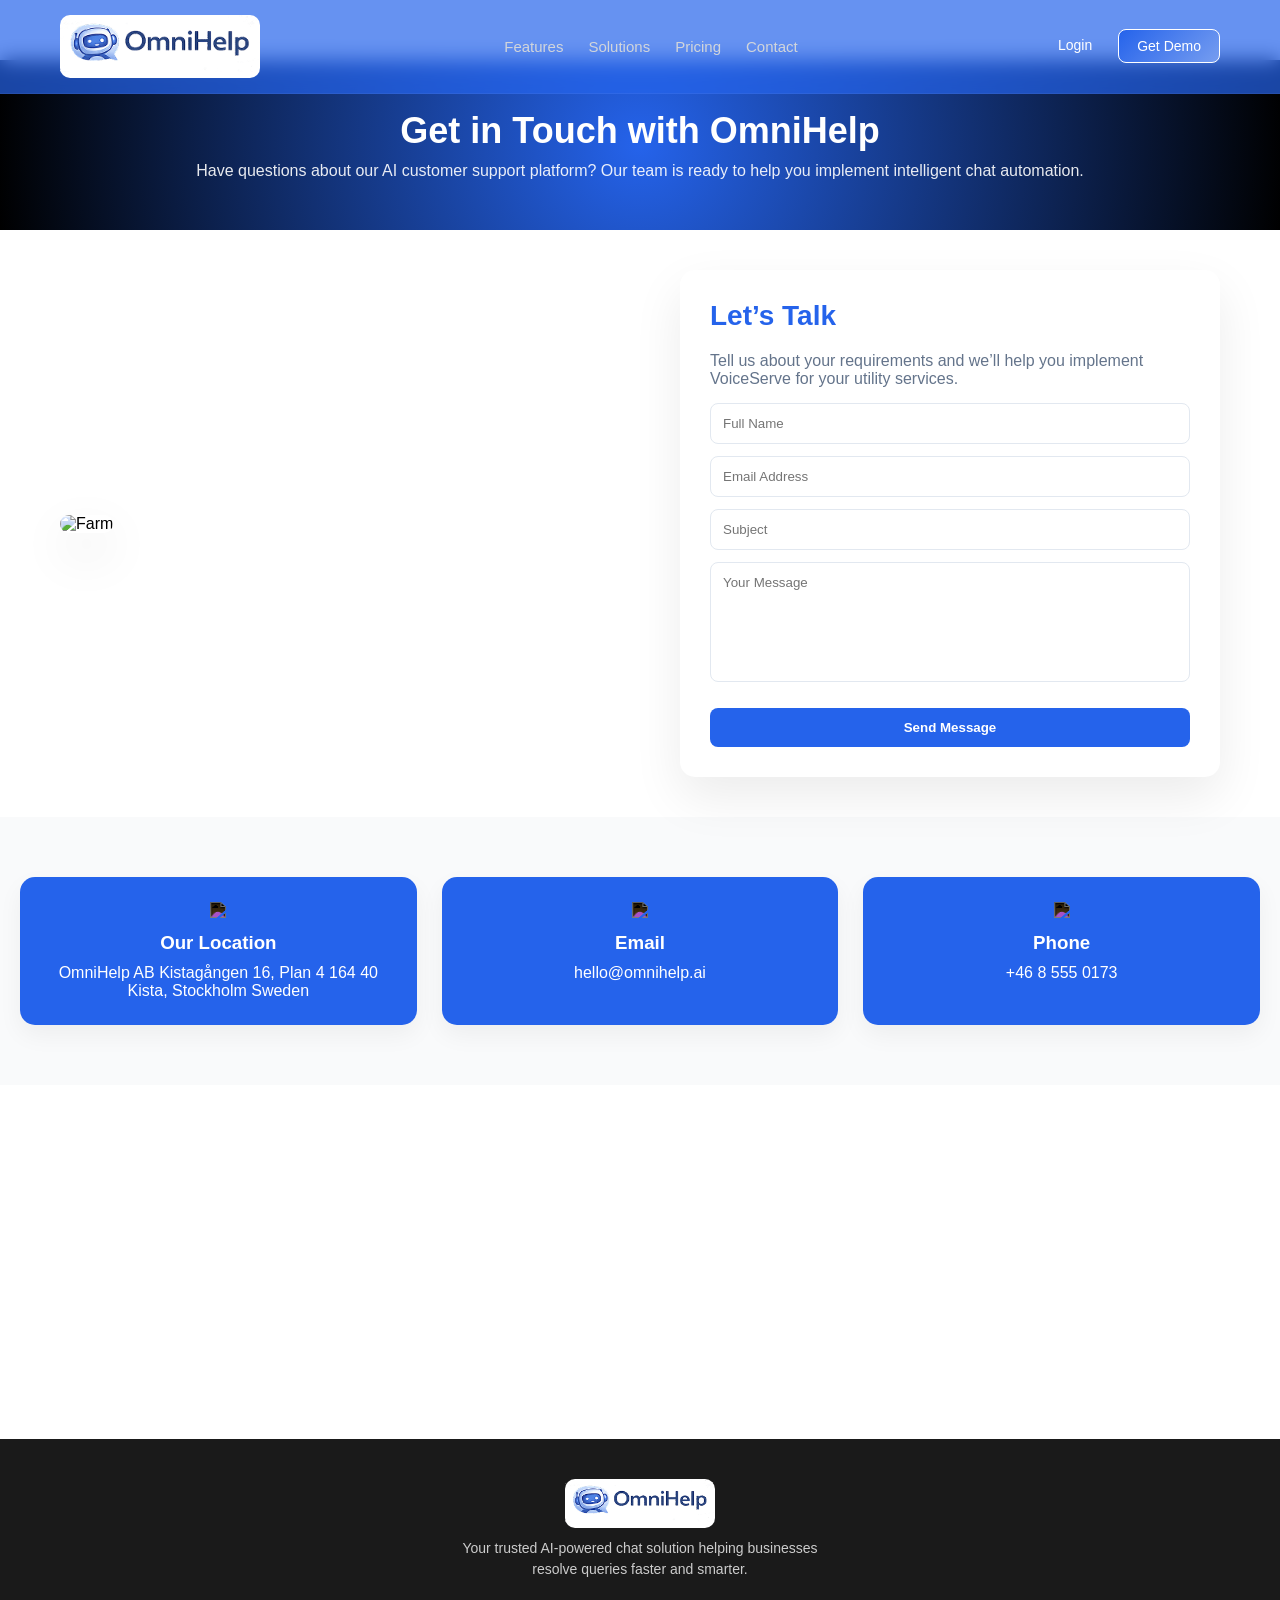
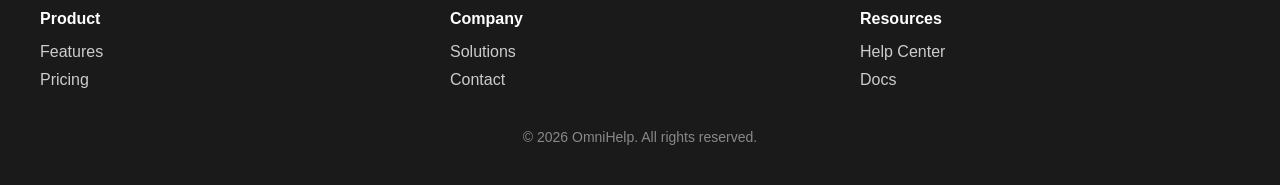
==== commit ea0cf1c7: "minor changes" ====
--- a/contact.html
+++ b/contact.html
@@ -4,10 +4,11 @@
 <head>
     <meta charset="UTF-8">
     <meta name="viewport" content="width=device-width, initial-scale=1.0">
-    <title>VoiceServe - Contact</title>
+    <title>OmniHelp - Contact</title>
     <link rel="stylesheet" href="assets/css/style.css">
     <link rel="stylesheet" href="assets/css/auth.css">
     <link rel="stylesheet" href="https://cdnjs.cloudflare.com/ajax/libs/font-awesome/6.5.0/css/all.min.css">
+    <script src="https://cdnjs.cloudflare.com/ajax/libs/jquery/3.6.0/jquery.min.js"></script>
 </head>
 
 <body>
@@ -144,7 +145,7 @@
                 <div class="footer-column">
                     <h4>Company</h4>
                     <ul>
-                        <li><a href="solution.html">solutions</a></li>
+                        <li><a href="solution.html">Solutions</a></li>
                         <!-- <li><a href="#">Careers</a></li> -->
                         <li><a href="contact.html">Contact</a></li>
                     </ul>
@@ -169,70 +170,65 @@
             </div>
         </div>
     </footer>
-    <div class="modal" id="demoModal">
-
-        <div class="modal-content" id="modalBox">
-
-            <span class="close" onclick="closeModal()">&times;</span>
-
-            <h2>Request a Demo</h2>
-
-            <form id="demoForm">
-
-                <input type="text" id="name" placeholder="Full Name" required>
-                <input type="email" id="email" placeholder="Email Address" required>
-                <input type="text" placeholder="Farm Size / Location">
-
-                <p class="" id="formError"></p>
-
-                <button type="submit">Submit Request</button>
-
-            </form>
-
-        </div>
+    <div class="demo-overlay" id="demoOverlay"></div>
+
+    <!-- Side Popup -->
+    <div class="demo-popup" id="demoPopup">
+
+        <!-- Header -->
+        <div class="popup-header">
+            <h3>Book a Demo</h3>
+            <span id="closeDemo">&times;</span>
+        </div>
+
+        <!-- Form -->
+        <form class="demo-form" id="demoForm">
+            <input type="text" placeholder="Full Name" required>
+            <input type="email" placeholder="Email Address" required>
+            <input type="phone" placeholder="Phone Number" required>
+
+
+            <textarea placeholder="Your Message"></textarea>
+
+            <button type="submit">Request Demo</button>
+
+            <div class="success-message" id="successMsg">
+                ✅ request submitted successfully!
+            </div>
+        </form>
 
     </div>
     <script>
-        const modal = document.getElementById("demoModal");
-        const form = document.getElementById("demoForm");
-        const error = document.getElementById("formError");
-        const box = document.getElementById("modalBox");
-
-        function openModal() {
-            document.getElementById("demoModal").style.display = "flex";
-        }
-
-        function closeModal() {
-            document.getElementById("demoModal").style.display = "none";
-        }
-
-        /* close outside */
-        window.onclick = function (e) {
-            const modal = document.getElementById("demoModal");
-            if (e.target === modal) {
-                modal.style.display = "none";
-            }
-        }
-
-        /* FORM VALIDATION */
-        form.addEventListener("submit", function (e) {
-            e.preventDefault();
-
-            const name = document.getElementById("name").value;
-            const email = document.getElementById("email").value;
-
-            if (name === "" || email === "") {
-                error.innerText = "Please fill all required fields";
-
-                box.classList.add("shake");
-                setTimeout(() => box.classList.remove("shake"), 300);
-            } else {
-                error.classList.add("success");
-                error.innerText = "✅ Request submitted successfully!";
-
-                form.reset();
-            }
-        });
+        $(document).ready(function () {
+            $('.openDemo').on('click', function (e) {
+                e.preventDefault();
+                $('#demoPopup').addClass('active');
+                $('#demoOverlay').addClass('active');
+            });
+
+            // CLOSE POPUP
+            function closePopup() {
+                $('#demoPopup').removeClass('active');
+                $('#demoOverlay').removeClass('active');
+            }
+
+            $('#closeDemo, #demoOverlay').on('click', function () {
+                closePopup();
+            });
+
+            // FORM SUBMIT
+            $('#demoForm').on('submit', function (e) {
+                e.preventDefault();
+
+                $('#successMsg').addClass('active');
+                this.reset();
+
+                setTimeout(function () {
+                    $('#successMsg').removeClass('active');
+                    closePopup();
+                }, 5000);
+            });
+        })
 
         const contactform = document.getElementById("contactform");
         const msg = document.getElementById("formMsg");
--- a/assets/css/style.css
+++ b/assets/css/style.css
@@ -1625,6 +1625,7 @@
     justify-content: center;
     gap: 30px;
     margin-top: 40px;
+    color: #ffffff;
 }
 
 .card {
@@ -1670,6 +1671,7 @@
     justify-content: center;
     gap: 30px;
     margin-top: 40px;
+    color: #ffffff;
 }
 
 .problem {
--- a/assets/css/auth.css
+++ b/assets/css/auth.css
@@ -150,63 +150,147 @@
 }
 
 /* BACKDROP */
-.modal {
-    display: none;
+.demo-btn {
+    padding: 12px 24px;
+    background: linear-gradient(135deg, #00B4FF, #0068D1);
+    color: #fff;
+    border: none;
+    border-radius: 10px;
+    cursor: pointer;
+    font-weight: 600;
+    box-shadow: 0 8px 25px rgba(0, 180, 255, 0.35);
+    transition: 0.3s;
+}
+
+.demo-btn:hover {
+    transform: translateY(-2px);
+    box-shadow: 0 12px 35px rgba(0, 180, 255, 0.6);
+}
+
+/* BACKDROP */
+.demo-overlay {
+    position: fixed;
+    inset: 0;
+    background: rgba(0, 0, 0, 0.4);
+    backdrop-filter: blur(4px);
+
+    opacity: 0;
+    visibility: hidden;
+    transition: 0.3s;
+    z-index: 999;
+}
+
+.demo-overlay.active {
+    opacity: 1;
+    visibility: visible;
+}
+
+/* POPUP */
+.demo-popup {
     position: fixed;
     top: 0;
+    left: -420px;
+    width: 380px;
+    height: 100vh;
+
+    background: white;
+    box-shadow: -10px 0 40px rgba(0, 0, 0, 0.2);
+
+    padding: 20px;
+    z-index: 1000;
+
+    transition: 0.4s ease;
+    display: flex;
+    flex-direction: column;
+}
+
+.demo-popup.active {
     left: 0;
-    width: 100%;
-    height: 100%;
-    background: rgba(0, 0, 0, 0.7);
-    justify-content: center;
+}
+
+/* HEADER */
+.popup-header {
+    display: flex;
+    justify-content: space-between;
     align-items: center;
-    z-index: 1000;
-}
-
-/* MODAL */
-.modal-content {
-    background: #ffffff;
-    /* backdrop-filter: blur(15px); */
-    padding: 30px;
-    border-radius: 16px;
-    width: 500px;
-    color: #000000;
-    text-align: center;
-    animation: fadeIn 0.4s ease;
-    position: relative;
-}
-
-/* CLOSE */
-.close {
-    position: absolute;
-    top: 12px;
-    right: 15px;
-    font-size: 20px;
-    cursor: pointer;
+    margin-bottom: 20px;
+}
+
+.popup-header h3 {
+    margin: 0;
+    color: #0f172a;
+}
+
+.popup-header span {
+    font-size: 22px;
+    cursor: pointer;
+    color: #0f172a;
 }
 
 /* FORM */
-.modal-content form {
+.demo-form {
     display: flex;
     flex-direction: column;
     gap: 12px;
-    margin-top: 15px;
-}
-
-.modal-content input {
-    padding: 12px;
-    border: 1px solid #000000;
-    border-radius: 6px;
-    outline: none;
-}
-
-.modal-content button {
-    padding: 12px;
-    background: #2563EB;
-    border: none;
-    border-radius: 6px;
+}
+
+.demo-form input,
+.demo-form select,
+.demo-form textarea {
+    padding: 10px;
+    border-radius: 10px;
+    border: 1px solid #e2e8f0;
+    font-size: 14px;
+}
+
+.demo-form textarea {
+    resize: none;
+    height: 80px;
+}
+
+/* BUTTON */
+.demo-form button {
+    margin-top: 10px;
+    padding: 10px;
+    border: none;
+    border-radius: 999px;
     color: white;
-    cursor: pointer;
+
+    background: linear-gradient(135deg, #0052CC, #5C89CD);
+    cursor: pointer;
+}
+
+/* SUCCESS MESSAGE */
+.success-message {
+    display: none;
+    margin-top: 10px;
+    padding: 10px;
+    border-radius: 10px;
+
+    font-size: 13px;
+    text-align: center;
+
+    color: #065f46;
+    background: #d1fae5;
+    border: 1px solid #6ee7b7;
+}
+
+/* SHOW STATE */
+.success-message.active {
+    display: block;
+    animation: fadeIn 0.4s ease;
+}
+
+@keyframes fadeIn {
+    from {
+        opacity: 0;
+        transform: translateY(5px);
+    }
+
+    to {
+        opacity: 1;
+        transform: translateY(0);
+    }
 }
 
 /* ERROR */
@@ -264,13 +348,14 @@
 
 
 /* CARD */
-.signup-container{
+.signup-container {
     width: 100%;
     display: flex;
     justify-content: center;
     background: url(../images/login.jpg) no-repeat center center/cover;
     height: 100vh;
 }
+
 .signup-card {
     background: rgba(255, 255, 255, 0.1);
     backdrop-filter: blur(15px);
@@ -282,9 +367,10 @@
     margin: 30px;
     animation: fadeIn 0.6s ease;
 }
-.signup-card p{
-   font-size: 24px;
-   margin-top: 0;
+
+.signup-card p {
+    font-size: 24px;
+    margin-top: 0;
 }
 
 /* INPUT */
